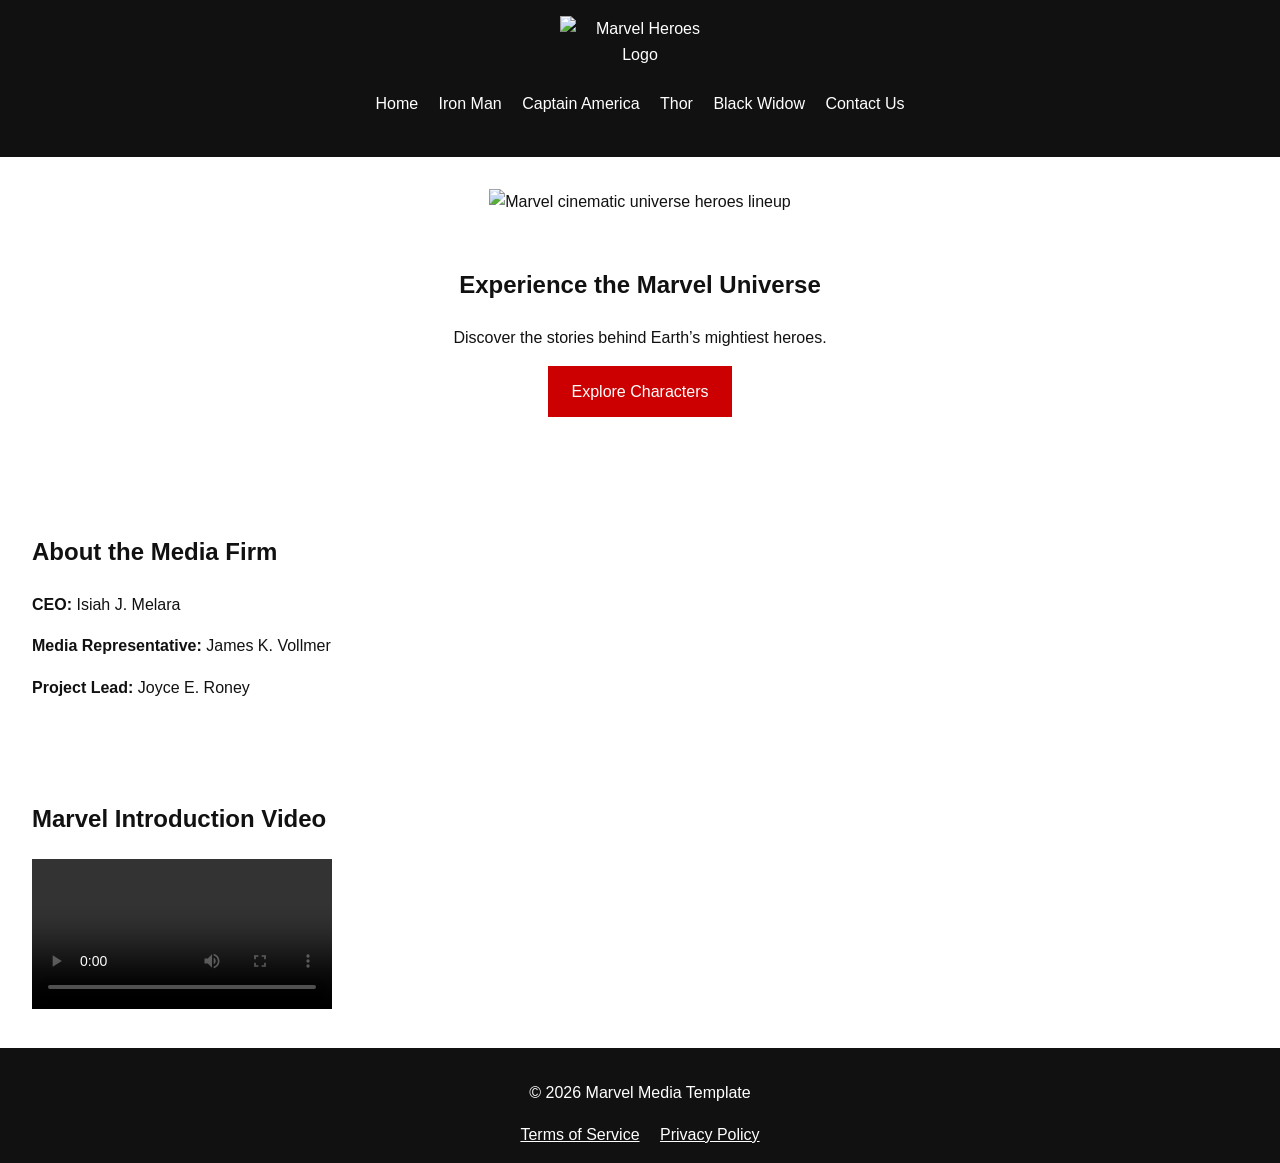
==== index.html @ 09e1143c "Creacion de paginas" ====
<!DOCTYPE html>
<html lang="en">
<head>
<meta charset="UTF-8">
<meta name="viewport" content="width=device-width, initial-scale=1.0">
<title>Marvel Heroes | Media Firm</title>
<link rel="stylesheet" href="css/style.css">
<link rel="icon" href="images/favicon.ico" type="image/x-icon">
</head>

<body>

<header>
    <img src="images/logo.png" alt="Marvel Heroes Logo" class="logo">
    <nav>
        <ul>
            <li><a href="index.html">Home</a></li>
            <li><a href="ironman.html">Iron Man</a></li>
            <li><a href="captainamerica.html">Captain America</a></li>
            <li><a href="thor.html">Thor</a></li>
            <li><a href="blackwidow.html">Black Widow</a></li>
            <li><a href="contact.html">Contact Us</a></li>
        </ul>
    </nav>
</header>

<section class="hero">
    <img src="images/hero.jpg" alt="Marvel cinematic universe heroes lineup">
    <div class="cta">
        <h1>Experience the Marvel Universe</h1>
        <p>Discover the stories behind Earth’s mightiest heroes.</p>
        <a href="ironman.html" class="button">Explore Characters</a>
    </div>
</section>

<section>
    <h2>About the Media Firm</h2>
    <p><strong>CEO:</strong> Isiah J. Melara</p>
    <p><strong>Media Representative:</strong> James K. Vollmer</p>
    <p><strong>Project Lead:</strong> Joyce E. Roney</p>
</section>

<section>
    <h2>Marvel Introduction Video</h2>
    <video controls>
        <source src="videos/marvel.mp4" type="video/mp4">
        <track src="captions.vtt" kind="captions" srclang="en" label="English captions">
        Your browser does not support video.
    </video>
</section>

<footer>
    <p>&copy; 2026 Marvel Media Template</p>
    <a href="#">Terms of Service</a>
    <a href="#">Privacy Policy</a>
</footer>

</body>
</html>
---- css/style.css ----
html {
    font-size: 100%;
}

body {
    font-family: Arial, sans-serif;
    margin: 0;
    line-height: 1.6;
    background-color: #ffffff;
    color: #111111;
}

header {
    background-color: #111111;
    color: #ffffff;
    padding: 1rem;
    text-align: center;
}

.logo {
    max-width: 10rem;
}

nav ul {
    list-style: none;
    padding: 0;
}

nav ul li {
    display: inline-block;
    margin: 0.5rem;
}

nav a {
    color: #ffffff;
    text-decoration: none;
}

nav a:focus,
nav a:hover {
    text-decoration: underline;
}

.hero {
    position: relative;
    text-align: center;
}

.hero img {
    width: 100%;
    height: auto;
}

.cta {
    padding: 2rem;
}

.button {
    display: inline-block;
    padding: 0.8rem 1.5rem;
    background-color: #cc0000;
    color: #ffffff;
    text-decoration: none;
}

.button:hover,
button:hover {
    background-color: #990000;
}

section {
    padding: 2rem;
}

form {
    max-width: 40rem;
    margin: auto;
}

input,
textarea,
button {
    width: 100%;
    padding: 0.8rem;
    margin-bottom: 1rem;
}

button {
    background-color: #111111;
    color: #ffffff;
    border: none;
}

footer {
    background-color: #111111;
    color: #ffffff;
    text-align: center;
    padding: 1rem;
}

footer a {
    color: #ffffff;
    margin: 0.5rem;
}
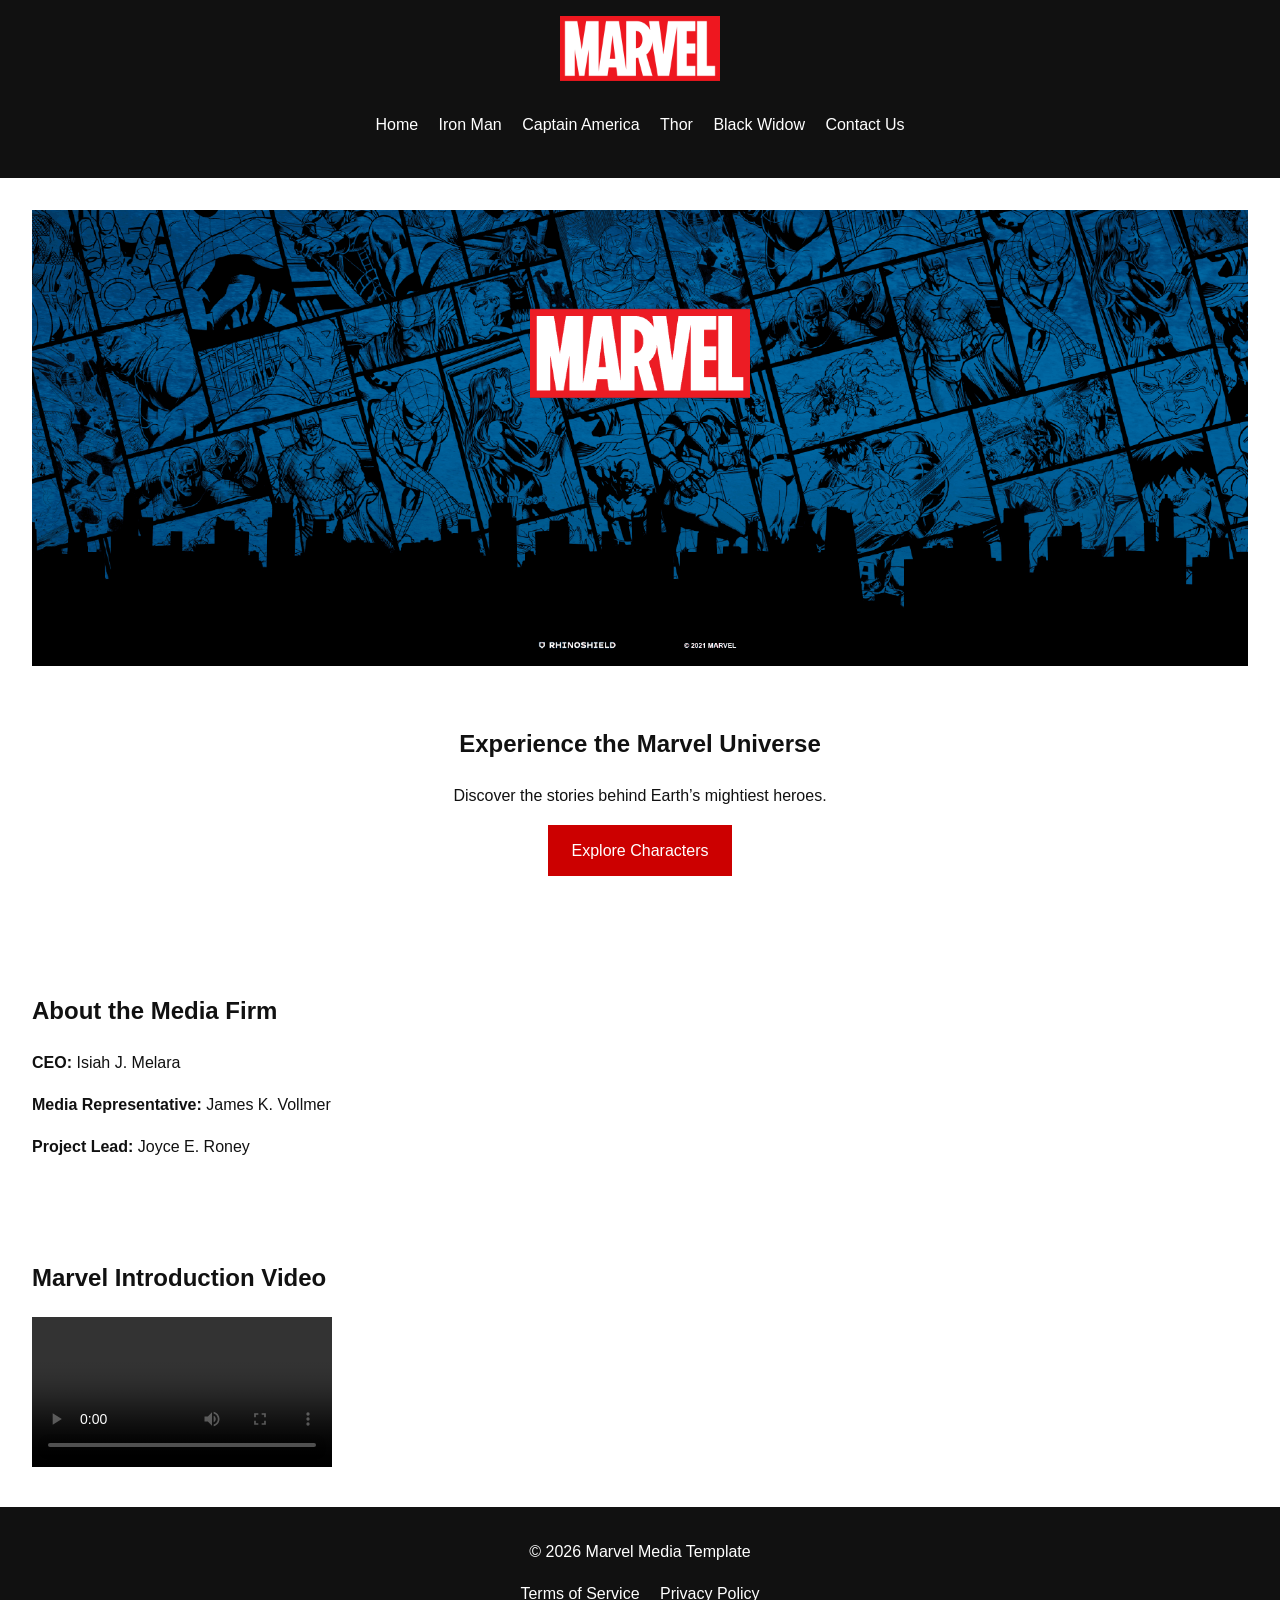
==== commit 8bcea69d: "cambio de estilo de imagenes" ====
--- a/index.html
+++ b/index.html
@@ -24,7 +24,7 @@
     </nav>
 </header>
 
-<section class="hero">
+<section class="baner">
     <img src="images/hero.jpg" alt="Marvel cinematic universe heroes lineup">
     <div class="cta">
         <h1>Experience the Marvel Universe</h1>
--- a/css/style.css
+++ b/css/style.css
@@ -47,10 +47,18 @@
 }
 
 .hero img {
+    width: 25%;
+    height: auto;
+}
+.baner {
+    position: relative;
+    text-align: center;
+}
+
+.baner img {
     width: 100%;
     height: auto;
 }
-
 .cta {
     padding: 2rem;
 }
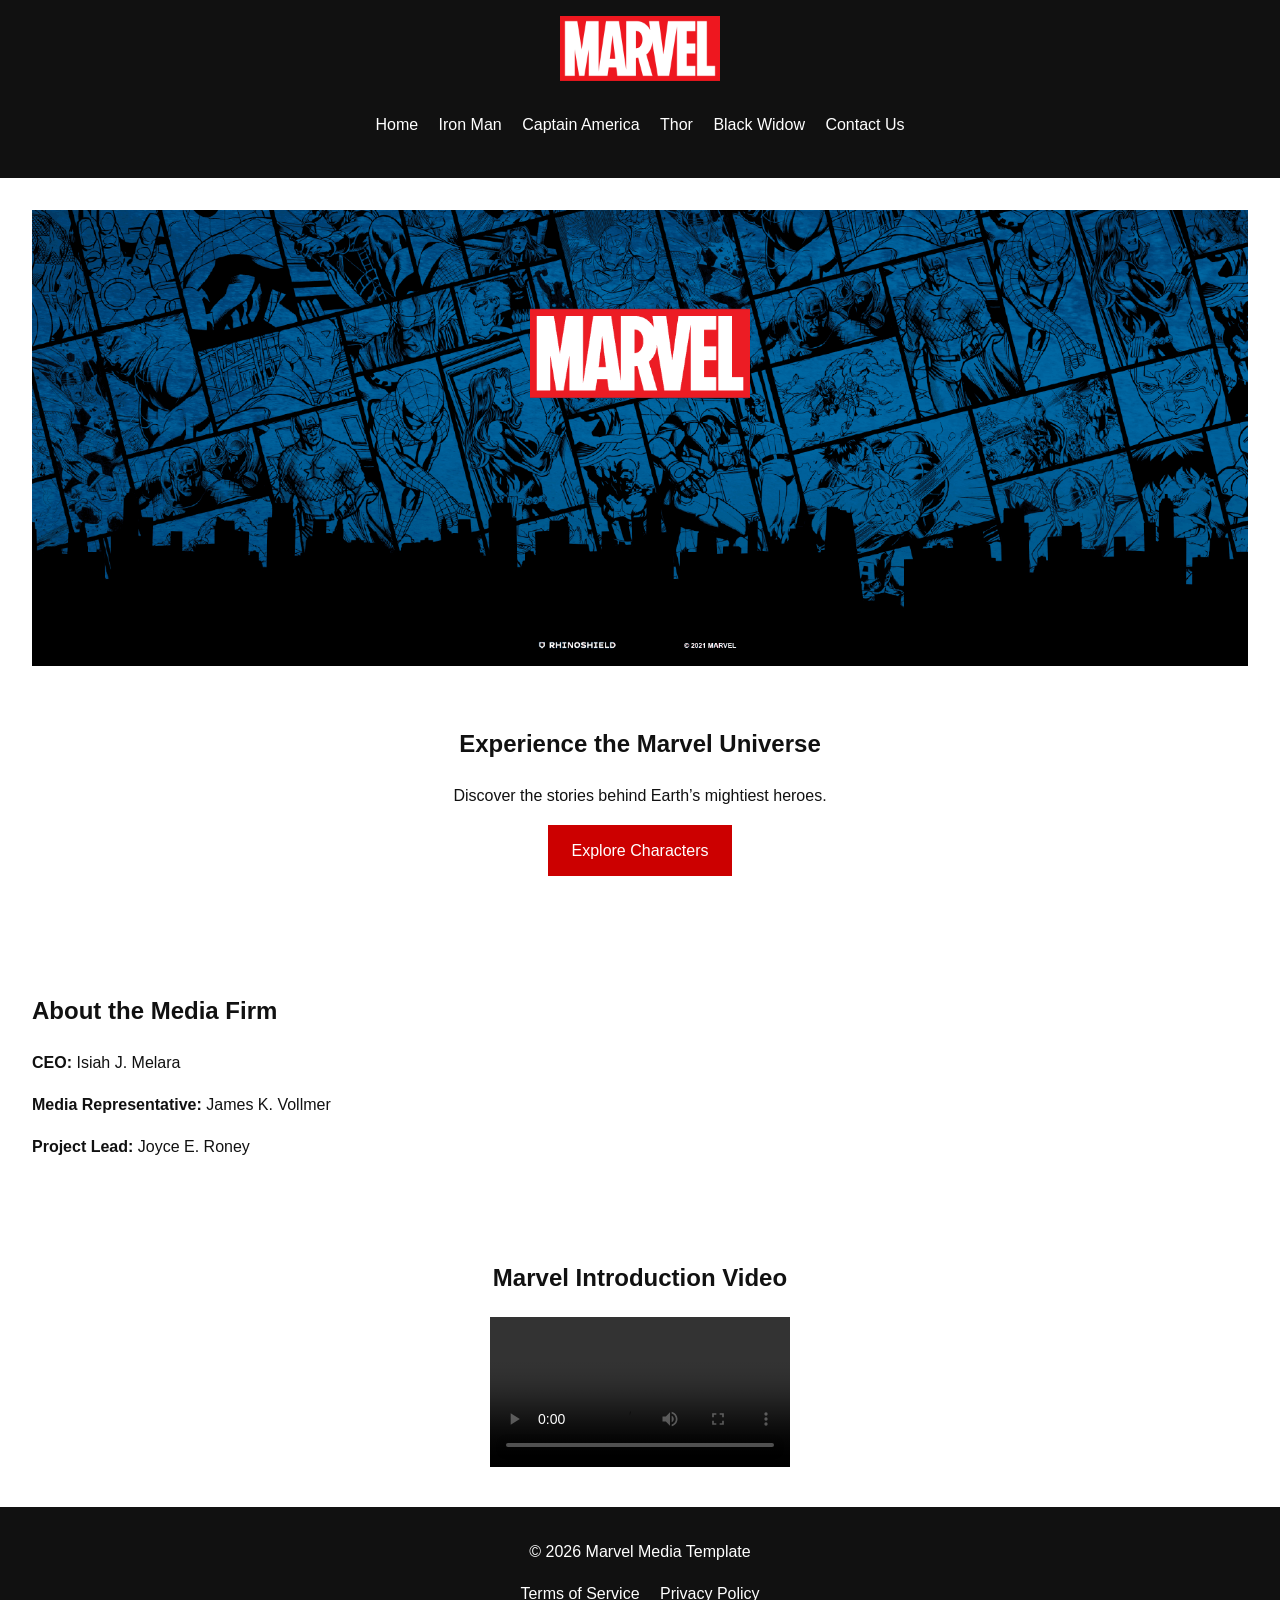
==== commit c90f5bc1: "Cargando video" ====
--- a/index.html
+++ b/index.html
@@ -40,7 +40,7 @@
     <p><strong>Project Lead:</strong> Joyce E. Roney</p>
 </section>
 
-<section>
+<section class="video">
     <h2>Marvel Introduction Video</h2>
     <video controls>
         <source src="videos/marvel.mp4" type="video/mp4">
--- a/css/style.css
+++ b/css/style.css
@@ -47,7 +47,7 @@
 }
 
 .hero img {
-    width: 25%;
+    width: 50%;
     height: auto;
 }
 .baner {
@@ -59,6 +59,17 @@
     width: 100%;
     height: auto;
 }
+
+.video {
+    position: relative;
+    text-align: center;
+}
+
+.video img {
+    width: 100%;
+    height: auto;
+}
+
 .cta {
     padding: 2rem;
 }
